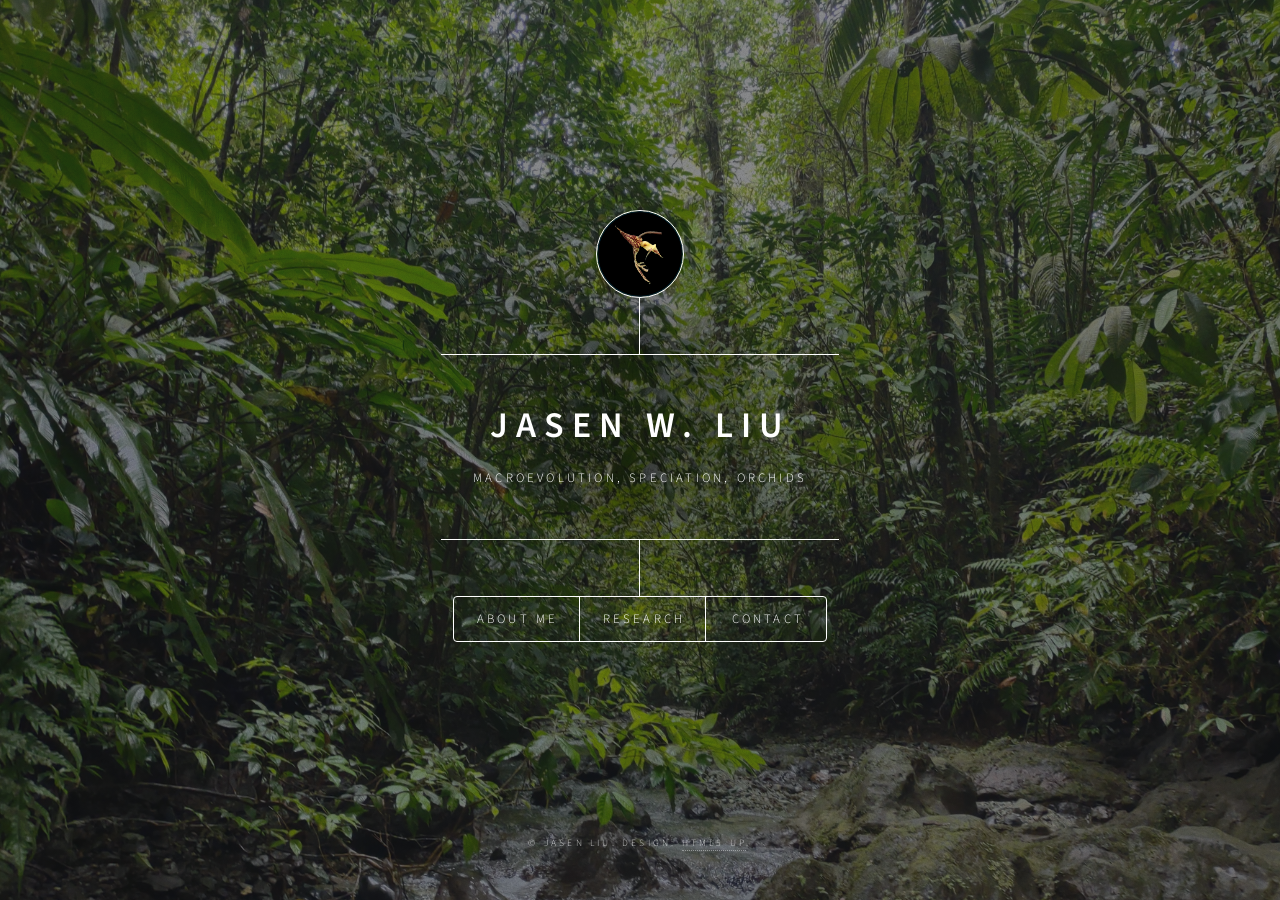
==== public/index.html @ f36b85f7 "Update index.html" ====
<!DOCTYPE HTML>

<html>
	<head>
		<title>Jasen W Liu</title>
		<meta charset="utf-8" />
		<meta name="viewport" content="width=device-width, initial-scale=1, user-scalable=no" />
		<link rel="stylesheet" href="assets/css/main.css" />
		<noscript><link rel="stylesheet" href="assets/css/noscript.css" /></noscript>
		<meta name="generator" content="Hugo 0.168.0">
</head>
	<body class="is-preload">

		
			<div id="wrapper">

				
					<header id="header">
						<div class="logo">
							<img src="images/Gongora.png" alt="Gongora orchid" />
						</div>
						<div class="content">
							<div class="inner">
								<h1>Jasen W. Liu</h1>
								<p>Macroevolution, speciation, orchids</p>
							</div>
						</div>
						<nav>
							<ul>
								<li><a href="#about">About me</a></li>
								<li><a href="#research">Research</a></li>
								<li><a href="#contact">Contact</a></li>
								
							</ul>
						</nav>
					</header>

				
					<div id="main">

						
							<article id="about">
								<h2 class="major">About me</h2>
								<span class="image main"><img src="images/me_jepson.jpeg" alt="" /></span>
								<p>Welcome! My name is Jasen Liu and I am a Biodiversity Genomics Postdoctoral Fellow at the Smithsonian Environmental Research Center, working with <a href="https://serc.si.edu/labs/plant-and-molecular-ecology">Melissa McCormick</a>. I got my PhD from the Population Biology Graduate Group at UC Davis, where I worked with <a href="https://www.sanramlab.org/">Santiago Ramírez</a>.</p>
								<p>I am an organismal biologist fascinated by how biotic interactions shape evolutionary processes. Most of my work focuses on a particularly amazing group of plants - the orchids - which often exhibit highly specialized relationships with their pollinators and fungal symbionts. My research addresses how these interactions affect evolution at different scales, from the genetics underlying interaction-mediating traits, to how they influence speciation and macroevolutionary dynamics. Above all, I am motivated by natural history, which provides the foundation for my work.</p>
								<p>For more details, please see <a href="#research">here</a>.<p>
								<ul class="icons">
    <li><a href="https://scholar.google.com/citations?hl=en&user=m_m5E-oAAAAJ&view_op=list_works&sortby=pubdate" class="icon solid fa-graduation-cap"><span class="label">Google Scholar</span></a></li>
    <li><a href="https://orcid.org/0009-0002-3353-1409" class="icon brands fa-orcid"><span class="label">ORCID</span></a></li>
    <li><a href="https://www.researchgate.net/profile/Jasen-Liu?ev=hdr_xprf" class="icon brands fa-researchgate"><span class="label">ResearchGate</span></a></li>
    <li><a href="https://www.inaturalist.org/observations?subview=map&user_id=jasen_liu&verifiable=any" class="icon solid fa-leaf"><span class="label">iNaturalist</span></a></li>
								</ul>
							</article>

						
							<article id="research">
								<h2 class="major">Research</h2>
								<p>For a full list of publications, please see <a href="https://scholar.google.com/citations?hl=en&user=m_m5E-oAAAAJ&view_op=list_works&sortby=pubdate">Google Scholar</a>.</p>
								<span class="image main"><img src="images/oncidium.jpg" alt="" /></span>
								<p>My work explores how biotic interactions affect evolutionary processes, with a primary focus on how they have shaped the extraordinary orchid radiation. Orchids are one of the most diverse families of plants, with over 20,000 species distributed throughout the world that exhibit an amazing array of cross-kingdom interactions. I investigate how aspects of these interactions have contributed to the accumulation of species and trait diversity across this family, integrating phylogenetic comparative methods, lab experiments, analytical chemistry, and molecular genetics to make sense of processes across levels of biological organization.<p>
								<p>Current research questions I am pursuing include:</p>
								<ol>
								<b><li>How do fungal interactions structure species boundaries?</b>

								<p>All orchids begin their lives as mycoheterotrophs, relying completely on interactions with mycorrhizae before they gain photosynthetic abilities (or in some extreme cases, their whole lives). Despite major differences in fungal associates across orchids, including between closely-related species, the role that fungi play in mediating species boundaries are unclear. I am using <i>in vitro</i> germination experiments between closely-related species of North American <i>Platanthera</i> orchids and in their hybrids to characterize the role in which fungal interactions contribute to reproductive isolation.</p>
								<div class="photo-row">
    <img src="images/platanthera_peramoena.jpg" alt="Description of photo 1" />
    <img src="images/IMG_20260924_153054631_HDR(1).jpg" alt="Description of photo 2" />
    <img src="images/platanthera_lacera.jpg" alt="Description of photo 3" />
</div>
								<b><li>How do pollinators shape the macroevolutionary landscape of floral traits?</b>
						
								<p>The complex pollination mechanisms of orchids have captured the attention of biologists since the dawning of evolutionary science. Key to these interactions are signals such as scent and color that target animal sensory biases and morphological traits that facilitate contact with the reproductive organs. I am interested in the ways in which pollinators exert selection on flowers to promote or constrain the accumulation of phenotypic diversity. I have previously investigated how independent origins of male euglossine bee-pollination have influenced evolution of floral morphology and scent chemistry across tropical American orchids.</p>
								<span class="image main"><img src="images/perfume_flower_evolution.jpg" alt="" /></span>
								<b><li>How does contingency alter evolutionary trajectories of traits?</b>
							
								<p>The potential evolutionary trajectories available to a lineage are constrained by its evolutionary history. I am fascinated by how contingency operates to affect the size of potential steps lineages can make in the phenotypic landscape, particularly with respect to traits mediating biotic interactions. For example, certain groups of orchids are capable of extremely rapid floral scent evolution while others exhibit apparent stasis in chemistry. I am interested in investigating the role of contingency in generating trait diversity by characterizing gene expression and gene family evolution across clades varying with respect to traits. My ultimate goal is to understand the ways in which the extensive phenotypic novelty in contemporary orchids has been generated.</p>
								<span class="image main"><img src="images/phylo_color.png" alt="" /></span>
								<ol>
							</article>

						
							<article id="contact">
							<h2 class="major">Contact</h2>

<p class="contact-line"><span class="icon solid fa-envelope"></span> liuj2[at]si.edu</p>
<p class="contact-line"><span class="icon solid fa-map-marker-alt"></span> 647 Contees Wharf Rd, Edgewater, MD 21037</p>

							</article>

						
							<article id="elements">
								<h2 class="major">Elements</h2>

								<section>
									<h3 class="major">Text</h3>
									<p>This is <b>bold</b> and this is <strong>strong</strong>. This is <i>italic</i> and this is <em>emphasized</em>.
									This is <sup>superscript</sup> text and this is <sub>subscript</sub> text.
									This is <u>underlined</u> and this is code: <code>for (;;) { ... }</code>. Finally, <a href="#">this is a link</a>.</p>
									<hr />
									<h2>Heading Level 2</h2>
									<h3>Heading Level 3</h3>
									<h4>Heading Level 4</h4>
									<h5>Heading Level 5</h5>
									<h6>Heading Level 6</h6>
									<hr />
									<h4>Blockquote</h4>
									<blockquote>Fringilla nisl. Donec accumsan interdum nisi, quis tincidunt felis sagittis eget tempus euismod. Vestibulum ante ipsum primis in faucibus vestibulum. Blandit adipiscing eu felis iaculis volutpat ac adipiscing accumsan faucibus. Vestibulum ante ipsum primis in faucibus lorem ipsum dolor sit amet nullam adipiscing eu felis.</blockquote>
									<h4>Preformatted</h4>
									<pre><code>i = 0;

while (!deck.isInOrder()) {
    print 'Iteration ' + i;
    deck.shuffle();
    i++;
}

print 'It took ' + i + ' iterations to sort the deck.';</code></pre>
								</section>

								<section>
									<h3 class="major">Lists</h3>

									<h4>Unordered</h4>
									<ul>
										<li>Dolor pulvinar etiam.</li>
										<li>Sagittis adipiscing.</li>
										<li>Felis enim feugiat.</li>
									</ul>

									<h4>Alternate</h4>
									<ul class="alt">
										<li>Dolor pulvinar etiam.</li>
										<li>Sagittis adipiscing.</li>
										<li>Felis enim feugiat.</li>
									</ul>

									<h4>Ordered</h4>
									<ol>
										<li>Dolor pulvinar etiam.</li>
										<li>Etiam vel felis viverra.</li>
										<li>Felis enim feugiat.</li>
										<li>Dolor pulvinar etiam.</li>
										<li>Etiam vel felis lorem.</li>
										<li>Felis enim et feugiat.</li>
									</ol>
									<h4>Icons</h4>
									<ul class="icons">
										<li><a href="#" class="icon brands fa-twitter"><span class="label">Twitter</span></a></li>
										<li><a href="#" class="icon brands fa-facebook-f"><span class="label">Facebook</span></a></li>
										<li><a href="#" class="icon brands fa-instagram"><span class="label">Instagram</span></a></li>
										<li><a href="#" class="icon brands fa-github"><span class="label">Github</span></a></li>
									</ul>

									<h4>Actions</h4>
									<ul class="actions">
										<li><a href="#" class="button primary">Default</a></li>
										<li><a href="#" class="button">Default</a></li>
									</ul>
									<ul class="actions stacked">
										<li><a href="#" class="button primary">Default</a></li>
										<li><a href="#" class="button">Default</a></li>
									</ul>
								</section>

								<section>
									<h3 class="major">Table</h3>
									<h4>Default</h4>
									<div class="table-wrapper">
										<table>
											<thead>
												<tr>
													<th>Name</th>
													<th>Description</th>
													<th>Price</th>
												</tr>
											</thead>
											<tbody>
												<tr>
													<td>Item One</td>
													<td>Ante turpis integer aliquet porttitor.</td>
													<td>29.99</td>
												</tr>
												<tr>
													<td>Item Two</td>
													<td>Vis ac commodo adipiscing arcu aliquet.</td>
													<td>19.99</td>
												</tr>
												<tr>
													<td>Item Three</td>
													<td> Morbi faucibus arcu accumsan lorem.</td>
													<td>29.99</td>
												</tr>
												<tr>
													<td>Item Four</td>
													<td>Vitae integer tempus condimentum.</td>
													<td>19.99</td>
												</tr>
												<tr>
													<td>Item Five</td>
													<td>Ante turpis integer aliquet porttitor.</td>
													<td>29.99</td>
												</tr>
											</tbody>
											<tfoot>
												<tr>
													<td colspan="2"></td>
													<td>100.00</td>
												</tr>
											</tfoot>
										</table>
									</div>

									<h4>Alternate</h4>
									<div class="table-wrapper">
										<table class="alt">
											<thead>
												<tr>
													<th>Name</th>
													<th>Description</th>
													<th>Price</th>
												</tr>
											</thead>
											<tbody>
												<tr>
													<td>Item One</td>
													<td>Ante turpis integer aliquet porttitor.</td>
													<td>29.99</td>
												</tr>
												<tr>
													<td>Item Two</td>
													<td>Vis ac commodo adipiscing arcu aliquet.</td>
													<td>19.99</td>
												</tr>
												<tr>
													<td>Item Three</td>
													<td> Morbi faucibus arcu accumsan lorem.</td>
													<td>29.99</td>
												</tr>
												<tr>
													<td>Item Four</td>
													<td>Vitae integer tempus condimentum.</td>
													<td>19.99</td>
												</tr>
												<tr>
													<td>Item Five</td>
													<td>Ante turpis integer aliquet porttitor.</td>
													<td>29.99</td>
												</tr>
											</tbody>
											<tfoot>
												<tr>
													<td colspan="2"></td>
													<td>100.00</td>
												</tr>
											</tfoot>
										</table>
									</div>
								</section>

								<section>
									<h3 class="major">Buttons</h3>
									<ul class="actions">
										<li><a href="#" class="button primary">Primary</a></li>
										<li><a href="#" class="button">Default</a></li>
									</ul>
									<ul class="actions">
										<li><a href="#" class="button">Default</a></li>
										<li><a href="#" class="button small">Small</a></li>
									</ul>
									<ul class="actions">
										<li><a href="#" class="button primary icon solid fa-download">Icon</a></li>
										<li><a href="#" class="button icon solid fa-download">Icon</a></li>
									</ul>
									<ul class="actions">
										<li><span class="button primary disabled">Disabled</span></li>
										<li><span class="button disabled">Disabled</span></li>
									</ul>
								</section>

								<section>
									<h3 class="major">Form</h3>
									<form method="post" action="#">
										<div class="fields">
											<div class="field half">
												<label for="demo-name">Name</label>
												<input type="text" name="demo-name" id="demo-name" value="" placeholder="Jane Doe" />
											</div>
											<div class="field half">
												<label for="demo-email">Email</label>
												<input type="email" name="demo-email" id="demo-email" value="" placeholder="jane@untitled.tld" />
											</div>
											<div class="field">
												<label for="demo-category">Category</label>
												<select name="demo-category" id="demo-category">
													<option value="">-</option>
													<option value="1">Manufacturing</option>
													<option value="1">Shipping</option>
													<option value="1">Administration</option>
													<option value="1">Human Resources</option>
												</select>
											</div>
											<div class="field half">
												<input type="radio" id="demo-priority-low" name="demo-priority" checked>
												<label for="demo-priority-low">Low</label>
											</div>
											<div class="field half">
												<input type="radio" id="demo-priority-high" name="demo-priority">
												<label for="demo-priority-high">High</label>
											</div>
											<div class="field half">
												<input type="checkbox" id="demo-copy" name="demo-copy">
												<label for="demo-copy">Email me a copy</label>
											</div>
											<div class="field half">
												<input type="checkbox" id="demo-human" name="demo-human" checked>
												<label for="demo-human">Not a robot</label>
											</div>
											<div class="field">
												<label for="demo-message">Message</label>
												<textarea name="demo-message" id="demo-message" placeholder="Enter your message" rows="6"></textarea>
											</div>
										</div>
										<ul class="actions">
											<li><input type="submit" value="Send Message" class="primary" /></li>
											<li><input type="reset" value="Reset" /></li>
										</ul>
									</form>
								</section>

							</article>

					</div>

				
					<footer id="footer">
						<p class="copyright">&copy; Jasen Liu. Design: <a href="https://html5up.net">HTML5 UP</a>.</p>
					</footer>

			</div>

		
			<div id="bg"></div>

		
			<script src="assets/js/jquery.min.js"></script>
			<script src="assets/js/browser.min.js"></script>
			<script src="assets/js/breakpoints.min.js"></script>
			<script src="assets/js/util.js"></script>
			<script src="assets/js/main.js"></script>

	</body>
</html>
---- public/assets/css/main.css ----
@import url(fontawesome-all.min.css);
@import url("https://fonts.googleapis.com/css?family=Source+Sans+Pro:300italic,600italic,300,600");

/*
	Dimension by HTML5 UP
	html5up.net | @ajlkn
	Free for personal and commercial use under the CCA 3.0 license (html5up.net/license)
*/

html, body, div, span, applet, object,
iframe, h1, h2, h3, h4, h5, h6, p, blockquote,
pre, a, abbr, acronym, address, big, cite,
code, del, dfn, em, img, ins, kbd, q, s, samp,
small, strike, strong, sub, sup, tt, var, b,
u, i, center, dl, dt, dd, ol, ul, li, fieldset,
form, label, legend, table, caption, tbody,
tfoot, thead, tr, th, td, article, aside,
canvas, details, embed, figure, figcaption,
footer, header, hgroup, menu, nav, output, ruby,
section, summary, time, mark, audio, video {
	margin: 0;
	padding: 0;
	border: 0;
	font-size: 100%;
	font: inherit;
	vertical-align: baseline;}

article, aside, details, figcaption, figure,
footer, header, hgroup, menu, nav, section {
	display: block;}

body {
	line-height: 1;
}

ol, ul {
	list-style: none;
}

blockquote, q {
	quotes: none;
}

	blockquote:before, blockquote:after, q:before, q:after {
		content: '';
		content: none;
	}

table {
	border-collapse: collapse;
	border-spacing: 0;
}

body {
	-webkit-text-size-adjust: none;
}

mark {
	background-color: transparent;
	color: inherit;
}

input::-moz-focus-inner {
	border: 0;
	padding: 0;
}

input, select, textarea {
	-moz-appearance: none;
	-webkit-appearance: none;
	-ms-appearance: none;
	appearance: none;
}

/* Basic */

	@-ms-viewport {
		width: device-width;
	}

	@media screen and (max-width: 480px) {

		html, body {
			min-width: 320px;
		}

	}

	html {
		box-sizing: border-box;
	}

	*, *:before, *:after {
		box-sizing: inherit;
	}

	body {
		background: #1b1f22;
	}

		body.is-preload *, body.is-preload *:before, body.is-preload *:after {
			-moz-animation: none !important;
			-webkit-animation: none !important;
			-ms-animation: none !important;
			animation: none !important;
			-moz-transition: none !important;
			-webkit-transition: none !important;
			-ms-transition: none !important;
			transition: none !important;
		}

/* Type */

	html {
		font-size: 16pt;
	}

		@media screen and (max-width: 1680px) {

			html {
				font-size: 12pt;
			}

		}

		@media screen and (max-width: 736px) {

			html {
				font-size: 11pt;
			}

		}

		@media screen and (max-width: 360px) {

			html {
				font-size: 10pt;
			}

		}

	body, input, select, textarea {
		color: #ffffff;
		font-family: "Source Sans Pro", sans-serif;
		font-weight: 300;
		font-size: 1rem;
		line-height: 1.65;
	}

	a {
		-moz-transition: color 0.2s ease-in-out, background-color 0.2s ease-in-out, border-bottom-color 0.2s ease-in-out;
		-webkit-transition: color 0.2s ease-in-out, background-color 0.2s ease-in-out, border-bottom-color 0.2s ease-in-out;
		-ms-transition: color 0.2s ease-in-out, background-color 0.2s ease-in-out, border-bottom-color 0.2s ease-in-out;
		transition: color 0.2s ease-in-out, background-color 0.2s ease-in-out, border-bottom-color 0.2s ease-in-out;
		border-bottom: dotted 1px rgba(255, 255, 255, 0.5);
		text-decoration: none;
		color: inherit;
	}

		a:hover {
			border-bottom-color: transparent;
		}

	strong, b {
		color: #ffffff;
		font-weight: 600;
	}

	em, i {
		font-style: italic;
	}

	p {
		margin: 0 0 2rem 0;
	}

	h1, h2, h3, h4, h5, h6 {
		color: #ffffff;
		font-weight: 600;
		line-height: 1.5;
		margin: 0 0 1rem 0;
		text-transform: uppercase;
		letter-spacing: 0.2rem;
	}

		h1 a, h2 a, h3 a, h4 a, h5 a, h6 a {
			color: inherit;
			text-decoration: none;
		}

		h1.major, h2.major, h3.major, h4.major, h5.major, h6.major {
			border-bottom: solid 1px #ffffff;
			width: -moz-max-content;
			width: -webkit-max-content;
			width: -ms-max-content;
			width: max-content;
			padding-bottom: 0.5rem;
			margin: 0 0 2rem 0;
		}

	h1 {
		font-size: 2.25rem;
		line-height: 1.3;
		letter-spacing: 0.5rem;
	}

	h2 {
		font-size: 1.5rem;
		line-height: 1.4;
		letter-spacing: 0.5rem;
	}

	h3 {
		font-size: 1rem;
	}

	h4 {
		font-size: 0.8rem;
	}

	h5 {
		font-size: 0.7rem;
	}

	h6 {
		font-size: 0.6rem;
	}

	@media screen and (max-width: 736px) {

		h1 {
			font-size: 1.75rem;
			line-height: 1.4;
		}

		h2 {
			font-size: 1.25em;
			line-height: 1.5;
		}

	}

	sub {
		font-size: 0.8rem;
		position: relative;
		top: 0.5rem;
	}

	sup {
		font-size: 0.8rem;
		position: relative;
		top: -0.5rem;
	}

	blockquote {
		border-left: solid 4px #ffffff;
		font-style: italic;
		margin: 0 0 2rem 0;
		padding: 0.5rem 0 0.5rem 2rem;
	}

	code {
		background: rgba(255, 255, 255, 0.075);
		border-radius: 4px;
		font-family: "Courier New", monospace;
		font-size: 0.9rem;
		margin: 0 0.25rem;
		padding: 0.25rem 0.65rem;
	}

	pre {
		-webkit-overflow-scrolling: touch;
		font-family: "Courier New", monospace;
		font-size: 0.9rem;
		margin: 0 0 2rem 0;
	}

		pre code {
			display: block;
			line-height: 1.75;
			padding: 1rem 1.5rem;
			overflow-x: auto;
		}

	hr {
		border: 0;
		border-bottom: solid 1px #ffffff;
		margin: 2.75rem 0;
	}

	.align-left {
		text-align: left;
	}

	.align-center {
		text-align: center;
	}

	.align-right {
		text-align: right;
	}

/* Form */

	form {
		margin: 0 0 2rem 0;
	}

		form > :last-child {
			margin-bottom: 0;
		}

		form > .fields {
			display: -moz-flex;
			display: -webkit-flex;
			display: -ms-flex;
			display: flex;
			-moz-flex-wrap: wrap;
			-webkit-flex-wrap: wrap;
			-ms-flex-wrap: wrap;
			flex-wrap: wrap;
			width: calc(100% + 3rem);
			margin: -1.5rem 0 2rem -1.5rem;
		}

			form > .fields > .field {
				-moz-flex-grow: 0;
				-webkit-flex-grow: 0;
				-ms-flex-grow: 0;
				flex-grow: 0;
				-moz-flex-shrink: 0;
				-webkit-flex-shrink: 0;
				-ms-flex-shrink: 0;
				flex-shrink: 0;
				padding: 1.5rem 0 0 1.5rem;
				width: calc(100% - 1.5rem);
			}

				form > .fields > .field.half {
					width: calc(50% - 0.75rem);
				}

				form > .fields > .field.third {
					width: calc(100%/3 - 0.5rem);
				}

				form > .fields > .field.quarter {
					width: calc(25% - 0.375rem);
				}

		@media screen and (max-width: 480px) {

			form > .fields {
				width: calc(100% + 3rem);
				margin: -1.5rem 0 2rem -1.5rem;
			}

				form > .fields > .field {
					padding: 1.5rem 0 0 1.5rem;
					width: calc(100% - 1.5rem);
				}

					form > .fields > .field.half {
						width: calc(100% - 1.5rem);
					}

					form > .fields > .field.third {
						width: calc(100% - 1.5rem);
					}

					form > .fields > .field.quarter {
						width: calc(100% - 1.5rem);
					}

		}

	label {
		color: #ffffff;
		display: block;
		font-size: 0.8rem;
		font-weight: 300;
		letter-spacing: 0.2rem;
		line-height: 1.5;
		margin: 0 0 1rem 0;
		text-transform: uppercase;
	}

	input[type="text"],
	input[type="password"],
	input[type="email"],
	input[type="tel"],
	select,
	textarea {
		-moz-appearance: none;
		-webkit-appearance: none;
		-ms-appearance: none;
		appearance: none;
		-moz-transition: border-color 0.2s ease-in-out, box-shadow 0.2s ease-in-out, background-color 0.2s ease-in-out;
		-webkit-transition: border-color 0.2s ease-in-out, box-shadow 0.2s ease-in-out, background-color 0.2s ease-in-out;
		-ms-transition: border-color 0.2s ease-in-out, box-shadow 0.2s ease-in-out, background-color 0.2s ease-in-out;
		transition: border-color 0.2s ease-in-out, box-shadow 0.2s ease-in-out, background-color 0.2s ease-in-out;
		background-color: transparent;
		border-radius: 4px;
		border: solid 1px #ffffff;
		color: inherit;
		display: block;
		outline: 0;
		padding: 0 1rem;
		text-decoration: none;
		width: 100%;
	}

		input[type="text"]:invalid,
		input[type="password"]:invalid,
		input[type="email"]:invalid,
		input[type="tel"]:invalid,
		select:invalid,
		textarea:invalid {
			box-shadow: none;
		}

		input[type="text"]:focus,
		input[type="password"]:focus,
		input[type="email"]:focus,
		input[type="tel"]:focus,
		select:focus,
		textarea:focus {
			background: rgba(255, 255, 255, 0.075);
			border-color: #ffffff;
			box-shadow: 0 0 0 1px #ffffff;
		}

	select {
		background-image: url("data:image/svg+xml;charset=utf8,%3Csvg xmlns='http://www.w3.org/2000/svg' width='40' height='40' preserveAspectRatio='none' viewBox='0 0 40 40'%3E%3Cpath d='M9.4,12.3l10.4,10.4l10.4-10.4c0.2-0.2,0.5-0.4,0.9-0.4c0.3,0,0.6,0.1,0.9,0.4l3.3,3.3c0.2,0.2,0.4,0.5,0.4,0.9 c0,0.4-0.1,0.6-0.4,0.9L20.7,31.9c-0.2,0.2-0.5,0.4-0.9,0.4c-0.3,0-0.6-0.1-0.9-0.4L4.3,17.3c-0.2-0.2-0.4-0.5-0.4-0.9 c0-0.4,0.1-0.6,0.4-0.9l3.3-3.3c0.2-0.2,0.5-0.4,0.9-0.4S9.1,12.1,9.4,12.3z' fill='%23ffffff' /%3E%3C/svg%3E");
		background-size: 1.25rem;
		background-repeat: no-repeat;
		background-position: calc(100% - 1rem) center;
		height: 2.75rem;
		padding-right: 2.75rem;
		text-overflow: ellipsis;
	}

		select option {
			color: #ffffff;
			background: #1b1f22;
		}

		select:focus::-ms-value {
			background-color: transparent;
		}

		select::-ms-expand {
			display: none;
		}

	input[type="text"],
	input[type="password"],
	input[type="email"],
	select {
		height: 2.75rem;
	}

	textarea {
		padding: 0.75rem 1rem;
	}

	input[type="checkbox"],
	input[type="radio"] {
		-moz-appearance: none;
		-webkit-appearance: none;
		-ms-appearance: none;
		appearance: none;
		display: block;
		float: left;
		margin-right: -2rem;
		opacity: 0;
		width: 1rem;
		z-index: -1;
	}

		input[type="checkbox"] + label,
		input[type="radio"] + label {
			text-decoration: none;
			-moz-user-select: none;
			-webkit-user-select: none;
			-ms-user-select: none;
			user-select: none;
			color: #ffffff;
			cursor: pointer;
			display: inline-block;
			font-size: 0.8rem;
			font-weight: 300;
			margin: 0 0 0.5rem 0;
			padding-left: 2.65rem;
			padding-right: 0.75rem;
			position: relative;
		}

			input[type="checkbox"] + label:before,
			input[type="radio"] + label:before {
				-moz-osx-font-smoothing: grayscale;
				-webkit-font-smoothing: antialiased;
				display: inline-block;
				font-style: normal;
				font-variant: normal;
				text-rendering: auto;
				line-height: 1;
				text-transform: none !important;
				font-family: 'Font Awesome 5 Free';
				font-weight: 900;
			}

			input[type="checkbox"] + label:before,
			input[type="radio"] + label:before {
				-moz-transition: border-color 0.2s ease-in-out, box-shadow 0.2s ease-in-out, background-color 0.2s ease-in-out;
				-webkit-transition: border-color 0.2s ease-in-out, box-shadow 0.2s ease-in-out, background-color 0.2s ease-in-out;
				-ms-transition: border-color 0.2s ease-in-out, box-shadow 0.2s ease-in-out, background-color 0.2s ease-in-out;
				transition: border-color 0.2s ease-in-out, box-shadow 0.2s ease-in-out, background-color 0.2s ease-in-out;
				border-radius: 4px;
				border: solid 1px #ffffff;
				content: '';
				display: inline-block;
				height: 1.65rem;
				left: 0;
				line-height: 1.65rem;
				position: absolute;
				text-align: center;
				top: -0.15rem;
				width: 1.65rem;
			}

		input[type="checkbox"]:checked + label:before,
		input[type="radio"]:checked + label:before {
			background: #ffffff !important;
			border-color: #ffffff !important;
			color: #1b1f22;
			content: '\f00c';
		}

		input[type="checkbox"]:focus + label:before,
		input[type="radio"]:focus + label:before {
			background: rgba(255, 255, 255, 0.075);
			border-color: #ffffff;
			box-shadow: 0 0 0 1px #ffffff;
		}

	input[type="checkbox"] + label:before {
		border-radius: 4px;
	}

	input[type="radio"] + label:before {
		border-radius: 100%;
	}

	::-webkit-input-placeholder {
		color: rgba(255, 255, 255, 0.5) !important;
		opacity: 1.0;
	}

	:-moz-placeholder {
		color: rgba(255, 255, 255, 0.5) !important;
		opacity: 1.0;
	}

	::-moz-placeholder {
		color: rgba(255, 255, 255, 0.5) !important;
		opacity: 1.0;
	}

	:-ms-input-placeholder {
		color: rgba(255, 255, 255, 0.5) !important;
		opacity: 1.0;
	}

	.formerize-placeholder {
		color: rgba(255, 255, 255, 0.5) !important;
		opacity: 1.0;
	}

/* Box */

	.box {
		border-radius: 4px;
		border: solid 1px #ffffff;
		margin-bottom: 2rem;
		padding: 1.5em;
	}

		.box > :last-child,
		.box > :last-child > :last-child,
		.box > :last-child > :last-child > :last-child {
			margin-bottom: 0;
		}

		.box.alt {
			border: 0;
			border-radius: 0;
			padding: 0;
		}

/* Icon */

	.icon {
		text-decoration: none;
		border-bottom: none;
		position: relative;
	}

		.icon:before {
			-moz-osx-font-smoothing: grayscale;
			-webkit-font-smoothing: antialiased;
			display: inline-block;
			font-style: normal;
			font-variant: normal;
			text-rendering: auto;
			line-height: 1;
			text-transform: none !important;
			font-family: 'Font Awesome 5 Free';
			font-weight: 400;
		}

		.icon > .label {
			display: none;
		}

		.icon:before {
			line-height: inherit;
		}

		.icon.solid:before {
			font-weight: 900;
		}

		.icon.brands:before {
			font-family: 'Font Awesome 5 Brands';
		}

/* Image */

	.image {
		border-radius: 4px;
		border: 0;
		display: inline-block;
		position: relative;
	}

		.image:before {
			pointer-events: none;
			background-image: url("../../images/overlay.png");
			background-color: rgba(19, 21, 25, 0.5);
			border-radius: 4px;
			content: '';
			display: block;
			height: 100%;
			left: 0;
			opacity: 0.5;
			position: absolute;
			top: 0;
			width: 100%;
		}

		.image img {
			border-radius: 4px;
			display: block;
		}

		.image.left, .image.right {
			max-width: 40%;
		}

			.image.left img, .image.right img {
				width: 100%;
			}

		.image.left {
			float: left;
			padding: 0 1.5em 1em 0;
			top: 0.25em;
		}

		.image.right {
			float: right;
			padding: 0 0 1em 1.5em;
			top: 0.25em;
		}

		.image.fit {
			display: block;
			margin: 0 0 2rem 0;
			width: 100%;
		}

			.image.fit img {
				width: 100%;
			}

		.image.main {
			display: block;
			margin: 2.5rem 0;
			width: 100%;
		}

			.image.main img {
				width: 100%;
			}

		@media screen and (max-width: 736px) {

			.image.main {
				margin: 2rem 0;
			}

		}

		@media screen and (max-width: 480px) {

			.image.main {
				margin: 1.5rem 0;
			}

		}

/* List */

	ol {
		list-style: decimal;
		margin: 0 0 2rem 0;
		padding-left: 1.25em;
	}

		ol li {
			padding-left: 0.25em;
		}

	ul {
		list-style: disc;
		margin: 0 0 2rem 0;
		padding-left: 1em;
	}

		ul li {
			padding-left: 0.5em;
		}

		ul.alt {
			list-style: none;
			padding-left: 0;
		}

			ul.alt li {
				border-top: solid 1px #ffffff;
				padding: 0.5em 0;
			}

				ul.alt li:first-child {
					border-top: 0;
					padding-top: 0;
				}

	dl {
		margin: 0 0 2rem 0;
	}

		dl dt {
			display: block;
			font-weight: 600;
			margin: 0 0 1rem 0;
		}

		dl dd {
			margin-left: 2rem;
		}

/* Actions */

	ul.actions {
		display: -moz-flex;
		display: -webkit-flex;
		display: -ms-flex;
		display: flex;
		cursor: default;
		list-style: none;
		margin-left: -1rem;
		padding-left: 0;
	}

		ul.actions li {
			padding: 0 0 0 1rem;
			vertical-align: middle;
		}

		ul.actions.special {
			-moz-justify-content: center;
			-webkit-justify-content: center;
			-ms-justify-content: center;
			justify-content: center;
			width: 100%;
			margin-left: 0;
		}

			ul.actions.special li:first-child {
				padding-left: 0;
			}

		ul.actions.stacked {
			-moz-flex-direction: column;
			-webkit-flex-direction: column;
			-ms-flex-direction: column;
			flex-direction: column;
			margin-left: 0;
		}

			ul.actions.stacked li {
				padding: 1.3rem 0 0 0;
			}

				ul.actions.stacked li:first-child {
					padding-top: 0;
				}

		ul.actions.fit {
			width: calc(100% + 1rem);
		}

			ul.actions.fit li {
				-moz-flex-grow: 1;
				-webkit-flex-grow: 1;
				-ms-flex-grow: 1;
				flex-grow: 1;
				-moz-flex-shrink: 1;
				-webkit-flex-shrink: 1;
				-ms-flex-shrink: 1;
				flex-shrink: 1;
				width: 100%;
			}

				ul.actions.fit li > * {
					width: 100%;
				}

			ul.actions.fit.stacked {
				width: 100%;
			}

		@media screen and (max-width: 480px) {

			ul.actions:not(.fixed) {
				-moz-flex-direction: column;
				-webkit-flex-direction: column;
				-ms-flex-direction: column;
				flex-direction: column;
				margin-left: 0;
				width: 100% !important;
			}

				ul.actions:not(.fixed) li {
					-moz-flex-grow: 1;
					-webkit-flex-grow: 1;
					-ms-flex-grow: 1;
					flex-grow: 1;
					-moz-flex-shrink: 1;
					-webkit-flex-shrink: 1;
					-ms-flex-shrink: 1;
					flex-shrink: 1;
					padding: 1rem 0 0 0;
					text-align: center;
					width: 100%;
				}

					ul.actions:not(.fixed) li > * {
						width: 100%;
					}

					ul.actions:not(.fixed) li:first-child {
						padding-top: 0;
					}

					ul.actions:not(.fixed) li input[type="submit"],
					ul.actions:not(.fixed) li input[type="reset"],
					ul.actions:not(.fixed) li input[type="button"],
					ul.actions:not(.fixed) li button,
					ul.actions:not(.fixed) li .button {
						width: 100%;
					}

						ul.actions:not(.fixed) li input[type="submit"].icon:before,
						ul.actions:not(.fixed) li input[type="reset"].icon:before,
						ul.actions:not(.fixed) li input[type="button"].icon:before,
						ul.actions:not(.fixed) li button.icon:before,
						ul.actions:not(.fixed) li .button.icon:before {
							margin-left: -0.5em;
						}

		}

/* Icons */

	ul.icons {
		cursor: default;
		list-style: none;
		padding-left: 0;
	}

		ul.icons li {
			display: inline-block;
			padding: 0 0.75em 0 0;
		}

			ul.icons li:last-child {
				padding-right: 0;
			}

			ul.icons li a {
				border-radius: 100%;
				box-shadow: inset 0 0 0 1px #ffffff;
				display: inline-block;
				height: 2.25rem;
				line-height: 2.25rem;
				text-align: center;
				width: 2.25rem;
			}

				ul.icons li a:hover {
					background-color: rgba(255, 255, 255, 0.075);
				}

				ul.icons li a:active {
					background-color: rgba(255, 255, 255, 0.175);
				}

/* Table */

	.table-wrapper {
		-webkit-overflow-scrolling: touch;
		overflow-x: auto;
	}

	table {
		margin: 0 0 2rem 0;
		width: 100%;
	}

		table tbody tr {
			border: solid 1px #ffffff;
			border-left: 0;
			border-right: 0;
		}

			table tbody tr:nth-child(2n + 1) {
				background-color: rgba(255, 255, 255, 0.075);
			}

		table td {
			padding: 0.75em 0.75em;
		}

		table th {
			color: #ffffff;
			font-size: 0.9em;
			font-weight: 600;
			padding: 0 0.75em 0.75em 0.75em;
			text-align: left;
		}

		table thead {
			border-bottom: solid 2px #ffffff;
		}

		table tfoot {
			border-top: solid 2px #ffffff;
		}

		table.alt {
			border-collapse: separate;
		}

			table.alt tbody tr td {
				border: solid 1px #ffffff;
				border-left-width: 0;
				border-top-width: 0;
			}

				table.alt tbody tr td:first-child {
					border-left-width: 1px;
				}

			table.alt tbody tr:first-child td {
				border-top-width: 1px;
			}

			table.alt thead {
				border-bottom: 0;
			}

			table.alt tfoot {
				border-top: 0;
			}

/* Button */

	input[type="submit"],
	input[type="reset"],
	input[type="button"],
	button,
	.button {
		-moz-appearance: none;
		-webkit-appearance: none;
		-ms-appearance: none;
		appearance: none;
		-moz-transition: background-color 0.2s ease-in-out, color 0.2s ease-in-out;
		-webkit-transition: background-color 0.2s ease-in-out, color 0.2s ease-in-out;
		-ms-transition: background-color 0.2s ease-in-out, color 0.2s ease-in-out;
		transition: background-color 0.2s ease-in-out, color 0.2s ease-in-out;
		background-color: transparent;
		border-radius: 4px;
		border: 0;
		box-shadow: inset 0 0 0 1px #ffffff;
		color: #ffffff !important;
		cursor: pointer;
		display: inline-block;
		font-size: 0.8rem;
		font-weight: 300;
		height: 2.75rem;
		letter-spacing: 0.2rem;
		line-height: 2.75rem;
		outline: 0;
		padding: 0 1.25rem 0 1.35rem;
		text-align: center;
		text-decoration: none;
		text-transform: uppercase;
		white-space: nowrap;
	}

		input[type="submit"]:hover,
		input[type="reset"]:hover,
		input[type="button"]:hover,
		button:hover,
		.button:hover {
			background-color: rgba(255, 255, 255, 0.075);
		}

		input[type="submit"]:active,
		input[type="reset"]:active,
		input[type="button"]:active,
		button:active,
		.button:active {
			background-color: rgba(255, 255, 255, 0.175);
		}

		input[type="submit"].icon:before,
		input[type="reset"].icon:before,
		input[type="button"].icon:before,
		button.icon:before,
		.button.icon:before {
			margin-right: 0.5em;
		}

		input[type="submit"].fit,
		input[type="reset"].fit,
		input[type="button"].fit,
		button.fit,
		.button.fit {
			width: 100%;
		}

		input[type="submit"].small,
		input[type="reset"].small,
		input[type="button"].small,
		button.small,
		.button.small {
			font-size: 0.6rem;
			height: 2.0625rem;
			line-height: 2.0625rem;
		}

		input[type="submit"].primary,
		input[type="reset"].primary,
		input[type="button"].primary,
		button.primary,
		.button.primary {
			background-color: #ffffff;
			color: #1b1f22 !important;
			font-weight: 600;
		}

		input[type="submit"].disabled, input[type="submit"]:disabled,
		input[type="reset"].disabled,
		input[type="reset"]:disabled,
		input[type="button"].disabled,
		input[type="button"]:disabled,
		button.disabled,
		button:disabled,
		.button.disabled,
		.button:disabled {
			pointer-events: none;
			cursor: default;
			opacity: 0.25;
		}

	input[type="submit"],
	input[type="reset"],
	input[type="button"],
	button {
		line-height: calc(2.75rem - 2px);
	}

/* BG */

	#bg {
		-moz-transform: scale(1.0);
		-webkit-transform: scale(1.0);
		-ms-transform: scale(1.0);
		transform: scale(1.0);
		-webkit-backface-visibility: hidden;
		position: fixed;
		top: 0;
		left: 0;
		width: 100%;
		height: 100vh;
		z-index: 1;
	}

		#bg:before, #bg:after {
			content: '';
			display: block;
			position: absolute;
			top: 0;
			left: 0;
			width: 100%;
			height: 100%;
		}

		#bg:before {
			-moz-transition: background-color 2.5s ease-in-out;
			-webkit-transition: background-color 2.5s ease-in-out;
			-ms-transition: background-color 2.5s ease-in-out;
			transition: background-color 2.5s ease-in-out;
			-moz-transition-delay: 0.75s;
			-webkit-transition-delay: 0.75s;
			-ms-transition-delay: 0.75s;
			transition-delay: 0.75s;
			background-image: linear-gradient(to top, rgba(19, 21, 25, 0.5), rgba(19, 21, 25, 0.5)), url("../../images/overlay.png");
			background-size: auto, 256px 256px;
			background-position: center, center;
			background-repeat: no-repeat, repeat;
			z-index: 2;
		}

		#bg:after {
			-moz-transform: scale(1.125);
			-webkit-transform: scale(1.125);
			-ms-transform: scale(1.125);
			transform: scale(1.125);
			-moz-transition: -moz-transform 0.325s ease-in-out, -moz-filter 0.325s ease-in-out;
			-webkit-transition: -webkit-transform 0.325s ease-in-out, -webkit-filter 0.325s ease-in-out;
			-ms-transition: -ms-transform 0.325s ease-in-out, -ms-filter 0.325s ease-in-out;
			transition: transform 0.325s ease-in-out, filter 0.325s ease-in-out;
			background-image: url("../../images/IMG_20220326_101600347.jpg");
			background-position: center;
			background-size: cover;
			background-repeat: no-repeat;
			z-index: 1;
		}

		body.is-article-visible #bg:after {
			-moz-transform: scale(1.0825);
			-webkit-transform: scale(1.0825);
			-ms-transform: scale(1.0825);
			transform: scale(1.0825);
			-moz-filter: blur(0.2rem);
			-webkit-filter: blur(0.2rem);
			-ms-filter: blur(0.2rem);
			filter: blur(0.2rem);
		}

		body.is-preload #bg:before {
			background-color: #000000;
		}

/* Wrapper */

	#wrapper {
		display: -moz-flex;
		display: -webkit-flex;
		display: -ms-flex;
		display: flex;
		-moz-flex-direction: column;
		-webkit-flex-direction: column;
		-ms-flex-direction: column;
		flex-direction: column;
		-moz-align-items: center;
		-webkit-align-items: center;
		-ms-align-items: center;
		align-items: center;
		-moz-justify-content: space-between;
		-webkit-justify-content: space-between;
		-ms-justify-content: space-between;
		justify-content: space-between;
		position: relative;
		min-height: 100vh;
		width: 100%;
		padding: 4rem 2rem;
		z-index: 3;
	}

		#wrapper:before {
			content: '';
			display: block;
		}

		@media screen and (max-width: 1680px) {

			#wrapper {
				padding: 3rem 2rem;
			}

		}

		@media screen and (max-width: 736px) {

			#wrapper {
				padding: 2rem 1rem;
			}

		}

		@media screen and (max-width: 480px) {

			#wrapper {
				padding: 1rem;
			}

		}

/* Header */

	#header {
		display: -moz-flex;
		display: -webkit-flex;
		display: -ms-flex;
		display: flex;
		-moz-flex-direction: column;
		-webkit-flex-direction: column;
		-ms-flex-direction: column;
		flex-direction: column;
		-moz-align-items: center;
		-webkit-align-items: center;
		-ms-align-items: center;
		align-items: center;
		-moz-transition: -moz-transform 0.325s ease-in-out, -moz-filter 0.325s ease-in-out, opacity 0.325s ease-in-out;
		-webkit-transition: -webkit-transform 0.325s ease-in-out, -webkit-filter 0.325s ease-in-out, opacity 0.325s ease-in-out;
		-ms-transition: -ms-transform 0.325s ease-in-out, -ms-filter 0.325s ease-in-out, opacity 0.325s ease-in-out;
		transition: transform 0.325s ease-in-out, filter 0.325s ease-in-out, opacity 0.325s ease-in-out;
		background-image: -moz-radial-gradient(rgba(0, 0, 0, 0.25) 25%, rgba(0, 0, 0, 0) 55%);
		background-image: -webkit-radial-gradient(rgba(0, 0, 0, 0.25) 25%, rgba(0, 0, 0, 0) 55%);
		background-image: -ms-radial-gradient(rgba(0, 0, 0, 0.25) 25%, rgba(0, 0, 0, 0) 55%);
		background-image: radial-gradient(rgba(0, 0, 0, 0.25) 25%, rgba(0, 0, 0, 0) 55%);
		max-width: 100%;
		text-align: center;
	}

		#header > * {
			-moz-transition: opacity 0.325s ease-in-out;
			-webkit-transition: opacity 0.325s ease-in-out;
			-ms-transition: opacity 0.325s ease-in-out;
			transition: opacity 0.325s ease-in-out;
			position: relative;
			margin-top: 3.5rem;
		}

			#header > *:before {
				content: '';
				display: block;
				position: absolute;
				top: calc(-3.5rem - 1px);
				left: calc(50% - 1px);
				width: 1px;
				height: calc(3.5rem + 1px);
				background: #ffffff;
			}

		#header > :first-child {
			margin-top: 0;
		}

			#header > :first-child:before {
				display: none;
			}

		#header .logo {
			width: 5.5rem;
			height: 5.5rem;
			line-height: 5.5rem;
			border: solid 1px #ffffff;
			border-radius: 100%;
		}

			#header .logo .icon:before {
				font-size: 2rem;
			}

		#header .content {
			border-style: solid;
			border-color: #ffffff;
			border-top-width: 1px;
			border-bottom-width: 1px;
			max-width: 100%;
		}

			#header .content .inner {
				-moz-transition: max-height 0.75s ease, padding 0.75s ease, opacity 0.325s ease-in-out;
				-webkit-transition: max-height 0.75s ease, padding 0.75s ease, opacity 0.325s ease-in-out;
				-ms-transition: max-height 0.75s ease, padding 0.75s ease, opacity 0.325s ease-in-out;
				transition: max-height 0.75s ease, padding 0.75s ease, opacity 0.325s ease-in-out;
				-moz-transition-delay: 0.25s;
				-webkit-transition-delay: 0.25s;
				-ms-transition-delay: 0.25s;
				transition-delay: 0.25s;
				padding: 3rem 2rem;
				max-height: 40rem;
				overflow: hidden;
			}

				#header .content .inner > :last-child {
					margin-bottom: 0;
				}

			#header .content p {
				text-transform: uppercase;
				letter-spacing: 0.2rem;
				font-size: 0.8rem;
				line-height: 2;
			}

		#header nav ul {
			display: -moz-flex;
			display: -webkit-flex;
			display: -ms-flex;
			display: flex;
			margin-bottom: 0;
			list-style: none;
			padding-left: 0;
			border: solid 1px #ffffff;
			border-radius: 4px;
		}

			#header nav ul li {
				padding-left: 0;
				border-left: solid 1px #ffffff;
			}

				#header nav ul li:first-child {
					border-left: 0;
				}

				#header nav ul li a {
					display: block;
					min-width: 7.5rem;
					height: 2.75rem;
					line-height: 2.75rem;
					padding: 0 1.25rem 0 1.45rem;
					text-transform: uppercase;
					letter-spacing: 0.2rem;
					font-size: 0.8rem;
					border-bottom: 0;
				}

					#header nav ul li a:hover {
						background-color: rgba(255, 255, 255, 0.075);
					}

					#header nav ul li a:active {
						background-color: rgba(255, 255, 255, 0.175);
					}

		#header nav.use-middle:after {
			content: '';
			display: block;
			position: absolute;
			top: 0;
			left: calc(50% - 1px);
			width: 1px;
			height: 100%;
			background: #ffffff;
		}

		#header nav.use-middle ul li.is-middle {
			border-left: 0;
		}

		body.is-article-visible #header {
			-moz-transform: scale(0.95);
			-webkit-transform: scale(0.95);
			-ms-transform: scale(0.95);
			transform: scale(0.95);
			-moz-filter: blur(0.1rem);
			-webkit-filter: blur(0.1rem);
			-ms-filter: blur(0.1rem);
			filter: blur(0.1rem);
			opacity: 0;
		}

		body.is-preload #header {
			-moz-filter: blur(0.125rem);
			-webkit-filter: blur(0.125rem);
			-ms-filter: blur(0.125rem);
			filter: blur(0.125rem);
		}

			body.is-preload #header > * {
				opacity: 0;
			}

			body.is-preload #header .content .inner {
				max-height: 0;
				padding-top: 0;
				padding-bottom: 0;
				opacity: 0;
			}

		@media screen and (max-width: 980px) {

			#header .content p br {
				display: none;
			}

		}

		@media screen and (max-width: 736px) {

			#header > * {
				margin-top: 2rem;
			}

				#header > *:before {
					top: calc(-2rem - 1px);
					height: calc(2rem + 1px);
				}

			#header .logo {
				width: 4.75rem;
				height: 4.75rem;
				line-height: 4.75rem;
			}

				#header .logo .icon:before {
					font-size: 1.75rem;
				}

			#header .content .inner {
				padding: 2.5rem 1rem;
			}

			#header .content p {
				line-height: 1.875;
			}

		}

		@media screen and (max-width: 480px) {

			#header {
				padding: 1.5rem 0;
			}

				#header .content .inner {
					padding: 2.5rem 0;
				}

				#header nav ul {
					-moz-flex-direction: column;
					-webkit-flex-direction: column;
					-ms-flex-direction: column;
					flex-direction: column;
					min-width: 10rem;
					max-width: 100%;
				}

					#header nav ul li {
						border-left: 0;
						border-top: solid 1px #ffffff;
					}

						#header nav ul li:first-child {
							border-top: 0;
						}

						#header nav ul li a {
							height: 3rem;
							line-height: 3rem;
							min-width: 0;
							width: 100%;
						}

				#header nav.use-middle:after {
					display: none;
				}

		}

/* Main */

	#main {
		-moz-flex-grow: 1;
		-webkit-flex-grow: 1;
		-ms-flex-grow: 1;
		flex-grow: 1;
		-moz-flex-shrink: 1;
		-webkit-flex-shrink: 1;
		-ms-flex-shrink: 1;
		flex-shrink: 1;
		display: -moz-flex;
		display: -webkit-flex;
		display: -ms-flex;
		display: flex;
		-moz-align-items: center;
		-webkit-align-items: center;
		-ms-align-items: center;
		align-items: center;
		-moz-justify-content: center;
		-webkit-justify-content: center;
		-ms-justify-content: center;
		justify-content: center;
		-moz-flex-direction: column;
		-webkit-flex-direction: column;
		-ms-flex-direction: column;
		flex-direction: column;
		position: relative;
		max-width: 100%;
		z-index: 3;
	}

		#main article {
			-moz-transform: translateY(0.25rem);
			-webkit-transform: translateY(0.25rem);
			-ms-transform: translateY(0.25rem);
			transform: translateY(0.25rem);
			-moz-transition: opacity 0.325s ease-in-out, -moz-transform 0.325s ease-in-out;
			-webkit-transition: opacity 0.325s ease-in-out, -webkit-transform 0.325s ease-in-out;
			-ms-transition: opacity 0.325s ease-in-out, -ms-transform 0.325s ease-in-out;
			transition: opacity 0.325s ease-in-out, transform 0.325s ease-in-out;
			padding: 4.5rem 2.5rem 1.5rem 2.5rem ;
			position: relative;
			width: 40rem;
			max-width: 100%;
			background-color: rgba(27, 31, 34, 0.85);
			border-radius: 4px;
			opacity: 0;
		}

			#main article.active {
				-moz-transform: translateY(0);
				-webkit-transform: translateY(0);
				-ms-transform: translateY(0);
				transform: translateY(0);
				opacity: 1;
			}

			#main article .close {
				display: block;
				position: absolute;
				top: 0;
				right: 0;
				width: 4rem;
				height: 4rem;
				cursor: pointer;
				text-indent: 4rem;
				overflow: hidden;
				white-space: nowrap;
			}

				#main article .close:before {
					-moz-transition: background-color 0.2s ease-in-out;
					-webkit-transition: background-color 0.2s ease-in-out;
					-ms-transition: background-color 0.2s ease-in-out;
					transition: background-color 0.2s ease-in-out;
					content: '';
					display: block;
					position: absolute;
					top: 0.75rem;
					left: 0.75rem;
					width: 2.5rem;
					height: 2.5rem;
					border-radius: 100%;
					background-position: center;
					background-image: url("data:image/svg+xml;charset=utf8,%3Csvg xmlns='http://www.w3.org/2000/svg' xmlns:xlink='http://www.w3.org/1999/xlink' width='20px' height='20px' viewBox='0 0 20 20' zoomAndPan='disable'%3E%3Cstyle%3Eline %7B stroke: %23ffffff%3B stroke-width: 1%3B %7D%3C/style%3E%3Cline x1='2' y1='2' x2='18' y2='18' /%3E%3Cline x1='18' y1='2' x2='2' y2='18' /%3E%3C/svg%3E");
					background-size: 20px 20px;
					background-repeat: no-repeat;
				}

				#main article .close:hover:before {
					background-color: rgba(255, 255, 255, 0.075);
				}

				#main article .close:active:before {
					background-color: rgba(255, 255, 255, 0.175);
				}

		@media screen and (max-width: 736px) {

			#main article {
				padding: 3.5rem 2rem 0.5rem 2rem ;
			}

				#main article .close:before {
					top: 0.875rem;
					left: 0.875rem;
					width: 2.25rem;
					height: 2.25rem;
					background-size: 14px 14px;
				}

		}

		@media screen and (max-width: 480px) {

			#main article {
				padding: 3rem 1.5rem 0.5rem 1.5rem ;
			}

		}

/* Footer */

	#footer {
		-moz-transition: -moz-transform 0.325s ease-in-out, -moz-filter 0.325s ease-in-out, opacity 0.325s ease-in-out;
		-webkit-transition: -webkit-transform 0.325s ease-in-out, -webkit-filter 0.325s ease-in-out, opacity 0.325s ease-in-out;
		-ms-transition: -ms-transform 0.325s ease-in-out, -ms-filter 0.325s ease-in-out, opacity 0.325s ease-in-out;
		transition: transform 0.325s ease-in-out, filter 0.325s ease-in-out, opacity 0.325s ease-in-out;
		width: 100%;
		max-width: 100%;
		margin-top: 2rem;
		text-align: center;
	}

		#footer .copyright {
			letter-spacing: 0.2rem;
			font-size: 0.6rem;
			opacity: 0.75;
			margin-bottom: 0;
			text-transform: uppercase;
		}

		body.is-article-visible #footer {
			-moz-transform: scale(0.95);
			-webkit-transform: scale(0.95);
			-ms-transform: scale(0.95);
			transform: scale(0.95);
			-moz-filter: blur(0.1rem);
			-webkit-filter: blur(0.1rem);
			-ms-filter: blur(0.1rem);
			filter: blur(0.1rem);
			opacity: 0;
		}

		body.is-preload #footer {
			opacity: 0;
		}
		#header .logo {
    overflow: hidden;
    padding: 0;
}

#header .logo img {
    display: block;
    width: 100%;
    height: 100%;
    object-fit: cover;
    border-radius: 100%;
}.photo-row {
    display: flex;
    gap: 1rem;
    margin: 0 0 2rem 0;
}

.photo-row img {
    flex: 1 1 0;
    min-width: 0;
    width: 100%;
    height: 12rem;
    object-fit: cover;
    border-radius: 4px;
}

@media (max-width: 736px) {
    .photo-row {
        flex-wrap: wrap;
    }
    .photo-row img {
        flex: 1 1 calc(50% - 0.5rem);
    }
}
.contact-line .icon:before {
    margin-right: 0.8em;
}
---- public/assets/css/noscript.css ----
/*
	Dimension by HTML5 UP
	html5up.net | @ajlkn
	Free for personal and commercial use under the CCA 3.0 license (html5up.net/license)
*/

/* BG */

	body.is-preload #bg:before {
		background-color: transparent;
	}

/* Header */

	body.is-preload #header {
		-moz-filter: none;
		-webkit-filter: none;
		-ms-filter: none;
		filter: none;
	}

		body.is-preload #header > * {
			opacity: 1;
		}

		body.is-preload #header .content .inner {
			max-height: none;
			padding: 3rem 2rem;
			opacity: 1;
		}

/* Main */

	#main article {
		opacity: 1;
		margin: 4rem 0 0 0;
	}
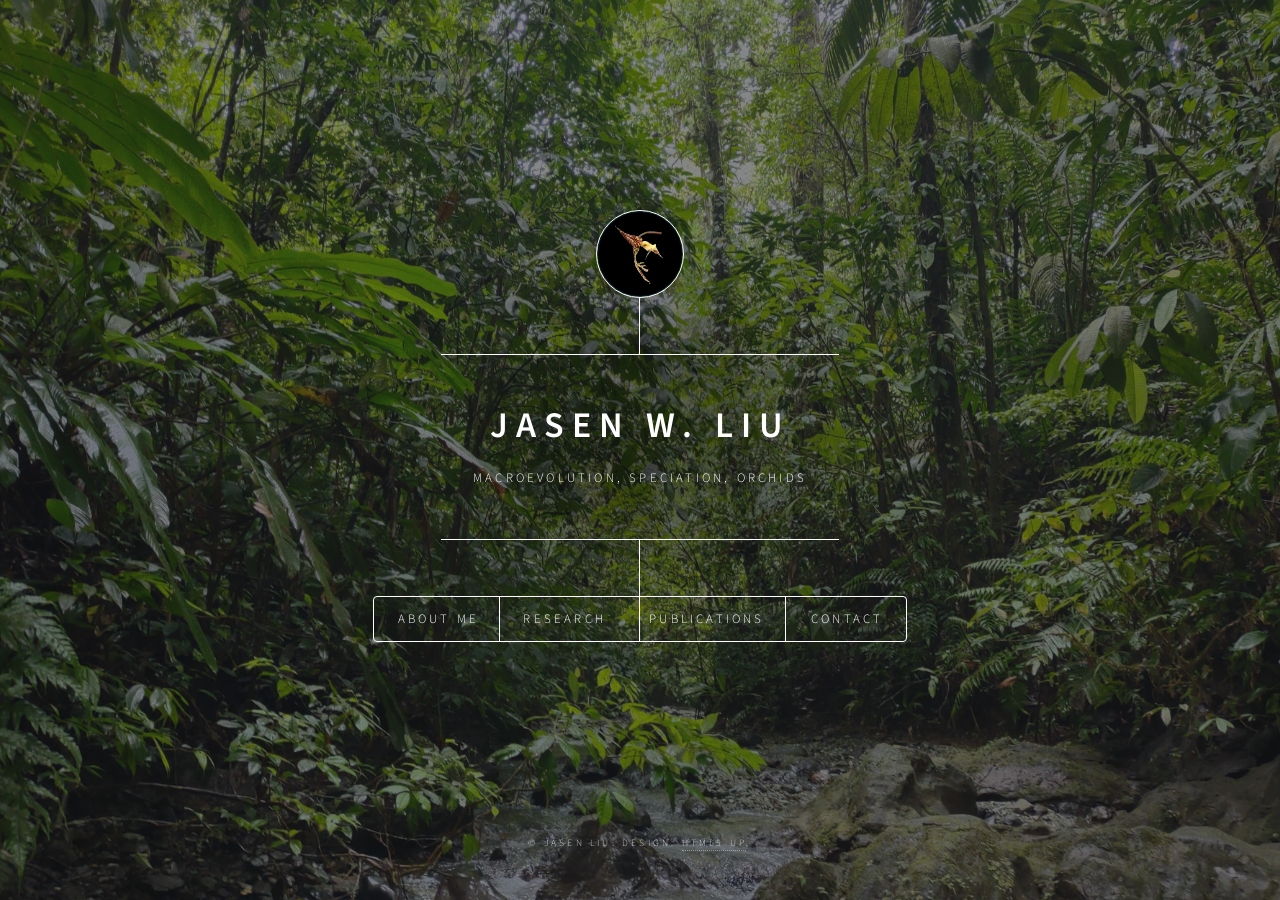
==== commit 2a6e03fd: "Update index.html" ====
--- a/public/index.html
+++ b/public/index.html
@@ -1,7 +1,7 @@
 <!DOCTYPE HTML>
 
 <html>
-	<head>
+	<head><script src="/livereload.js?mindelay=10&amp;v=2&amp;port=1313&amp;path=livereload" data-no-instant defer></script>
 		<title>Jasen W Liu</title>
 		<meta charset="utf-8" />
 		<meta name="viewport" content="width=device-width, initial-scale=1, user-scalable=no" />
@@ -29,6 +29,7 @@
 							<ul>
 								<li><a href="#about">About me</a></li>
 								<li><a href="#research">Research</a></li>
+								<li><a href="#publications">Publications</a></li>
 								<li><a href="#contact">Contact</a></li>
 								
 							</ul>
@@ -78,6 +79,34 @@
 								<p>The potential evolutionary trajectories available to a lineage are constrained by its evolutionary history. I am fascinated by how contingency operates to affect the size of potential steps lineages can make in the phenotypic landscape, particularly with respect to traits mediating biotic interactions. For example, certain groups of orchids are capable of extremely rapid floral scent evolution while others exhibit apparent stasis in chemistry. I am interested in investigating the role of contingency in generating trait diversity by characterizing gene expression and gene family evolution across clades varying with respect to traits. My ultimate goal is to understand the ways in which the extensive phenotypic novelty in contemporary orchids has been generated.</p>
 								<span class="image main"><img src="images/phylo_color.png" alt="" /></span>
 								<ol>
+							</article>
+							
+							
+						
+							<article id="publications">
+							<h2 class="major">Publications</h2>
+
+							<h2 class="minor">Preprints</h2>
+							<ol>
+							<li><b>Liu, J. W.</b>, Darragh, K., Guizar Amador, F. M., Mai, D.*, Dean, C. A., Bogarín, D., Ramírez, S. R (2026). Evolutionary contingency facilitates rapid scent divergence in an emergent orchid lineage. <i>bioRXiv.</i> doi.org/10.64898/2026.09.26.753903.</li>
+							</ol>
+								
+							<h2 class="minor">Peer-reviewed Publications</h2>
+							<ol>
+							<li><b>Liu, J. W.</b>, Bogarín, D., Pérez-Escobar, O. A., Pupulin, F., Karremans, A. P., Serracín, Z., Restrepo, E., Xie, Y.*, Ramírez, S. R (2026). Exceptional diversification of floral form in a specialized pollination mutualism. New Phytologist. doi.org/10.1111/nph.71553.</li>
+							<p></p>
+							<li><b>Liu, J. W.</b>, Etl, F., Fernández Otárola M., Karremans, A., Ramírez, S. R (2025). The evolution and ecology of the specialized mutualism between male euglossine bees and perfume flowers. Annual Review of Ecology, Evolution, and Systematics. doi.org/10.1146/annurev-ecolsys-102723-064710.</li>
+							<p></p>
+							<li>Guizar Amador, M. F.**, Darragh, K.**, <b>Liu, J. W.</b>, Dean, C., Bogarín, D., Pérez-Escobar, O. A., Serracín, Z., Pupulin, F., Ramírez, S. R. (2024). The Gongora gibba genome assembly provides new insights into the evolution of floral scent in male euglossine bee-pollinated orchids. G3: Genes, Genomes, Genetics. doi.org/10.1093/g3journal/jkae211.</li>
+							<p></p>
+							<li><b>Liu, J. W.</b>, Milet-Pinheiro, P., Gerlach, G., Ayasse, M., Nunes, C. E. P., Alves-dos-Santos, I. Ramírez, S. R. (2024). Macroevolution of floral scent chemistry across radiations of male euglossine bee-pollinated plants. Evolution. doi: 10.1093/evolut/qpad194. <b>*Cover image*</b></li>
+							<p></p>
+							<li>Peach, K., <b>Liu, J. W.</b>, & Mazer, S. J. (2020). Climate predicts UV floral pattern size, anthocyanin concentration, and pollen performance in Clarkia unguiculata. Frontiers in plant science. doi.org/10.3389/fpls.2020.00847.</li>
+							<p></p>
+							<li>Peach, K., <b>Liu, J. W.</b>, Klitgaard, K., and Mazer, S. J. (2020), Sex-specific floral attraction traits in a sequentially hermaphroditic species. Ecology and Evolution. doi.org/10.1002/ece3.5987.</li>
+							<p></p>
+							<li>Mazer, S. J., Hendrickson, B. T., Chellew, J. P., Kim, L. J., <b>Liu, J. W.</b>, Shu, J. and Sharma, M. V. (2018), Divergence in pollen performance between Clarkia sister species with contrasting mating systems supports predictions of sexual selection. Evolution. doi:10.1111/evo.13429.</li>
+							</ol>
 							</article>
 
 						
